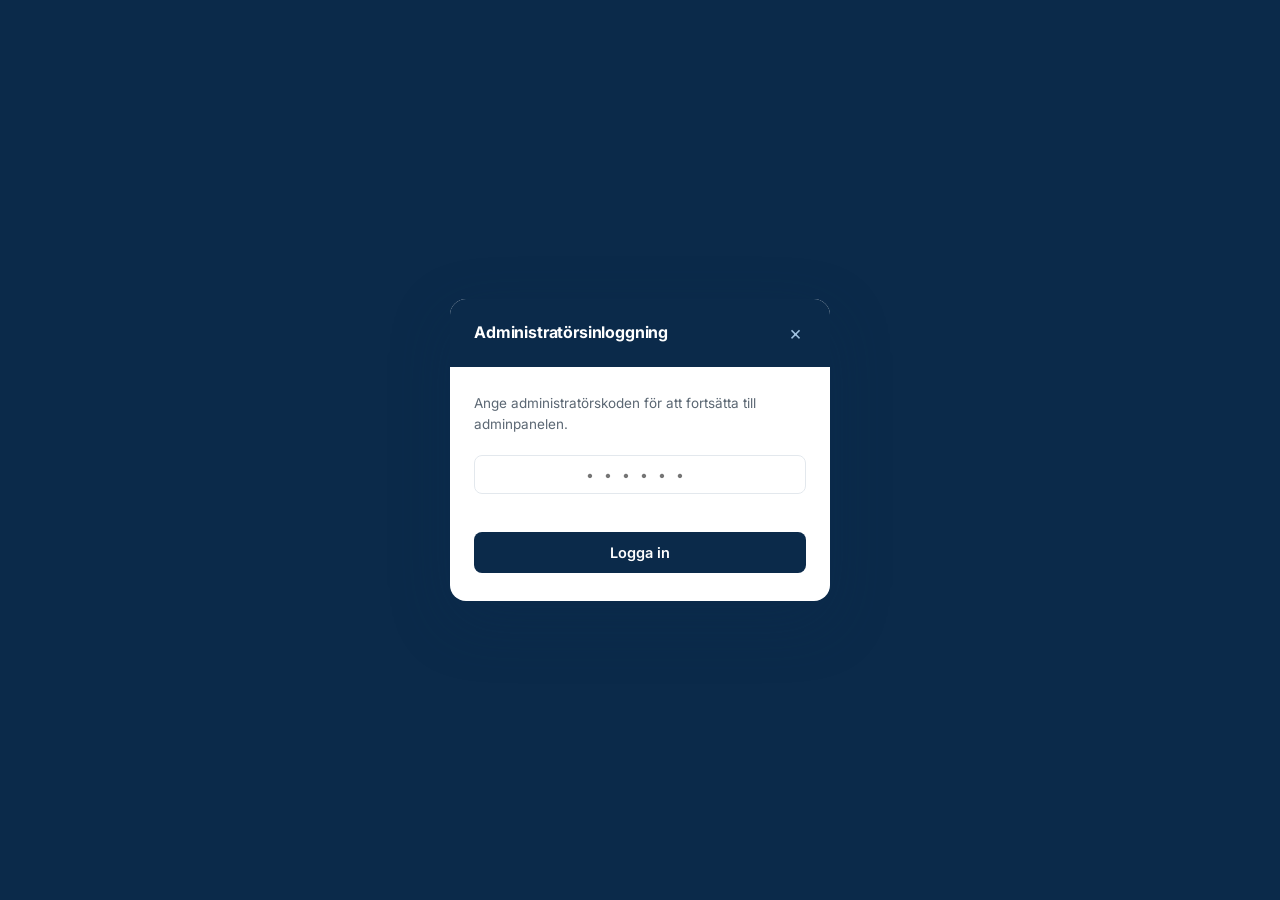
==== admin.html @ d95a2965 "Add files via upload" ====
<!DOCTYPE html>
<html lang="sv">
<head>
<meta charset="UTF-8">
<meta name="viewport" content="width=device-width, initial-scale=1.0">
<title>Adminpanel — IT-Hjälpen</title>
<link rel="preconnect" href="https://fonts.googleapis.com">
<link rel="preconnect" href="https://fonts.gstatic.com" crossorigin>
<link href="https://fonts.googleapis.com/css2?family=Inter:wght@400;500;600;700;800&family=IBM+Plex+Mono:wght@500;600&display=swap" rel="stylesheet">
<link rel="stylesheet" href="css/styles.css">
<link rel="stylesheet" href="css/admin.css">
</head>
<body>

<!-- ============ LOGIN GATE ============ -->
<div class="modal-overlay" id="login-gate" style="position:fixed; background:var(--color-primary);">
  <div class="modal">
    <div class="modal__header">
      <h3>Administratörsinloggning</h3>
      <a href="index.html" class="modal__close" aria-label="Till startsidan">&times;</a>
    </div>
    <div class="modal__body">
      <p>Ange administratörskoden för att fortsätta till adminpanelen.</p>
      <input type="password" inputmode="numeric" maxlength="6" class="pin-input" id="gate-pin-input" placeholder="••••••" autocomplete="off">
      <div class="field-error" id="gate-pin-error"></div>
      <button class="btn btn-primary" id="gate-pin-submit" style="width:100%; margin-top:10px;">Logga in</button>
    </div>
  </div>
</div>

<!-- ============ ADMIN SHELL ============ -->
<div class="admin-shell hidden" id="admin-shell">
  <aside class="admin-sidebar">
    <div class="brand">
      <div class="brand__mark">IT</div>
      <div>
        <h1 class="brand__title" style="font-size:16px;">IT-Hjälpen</h1>
        <div class="brand__subtitle">Adminpanel</div>
      </div>
    </div>
    <nav class="admin-nav">
      <button class="admin-nav__item is-active" data-view="dashboard">📊&nbsp; Översikt</button>
      <button class="admin-nav__item" data-view="flows">🗂️&nbsp; Flöden</button>
      <button class="admin-nav__item" data-view="builder">🧩&nbsp; Flödesbyggare</button>
      <button class="admin-nav__item" data-view="settings">⚙️&nbsp; Inställningar</button>
    </nav>
    <div class="admin-nav__spacer"></div>
    <div class="admin-sidebar__footer">
      <a href="index.html" style="display:block; color:#C7D8E8; font-size:13px; margin-bottom:12px;">&larr; Till startsidan</a>
      <button class="btn-logout" id="logout-btn">Logga ut</button>
    </div>
  </aside>

  <main class="admin-main">

    <!-- DASHBOARD -->
    <section class="admin-view is-active" id="view-dashboard">
      <div class="admin-topbar"><h1>Översikt</h1></div>
      <div class="flow-grid" style="margin-bottom:28px;" id="dashboard-stats"></div>
      <div class="admin-panel">
        <div class="admin-panel__header"><h3>Senaste flöden</h3></div>
        <div class="admin-panel__body" id="dashboard-recent"></div>
      </div>
    </section>

    <!-- FLOWS LIST -->
    <section class="admin-view" id="view-flows">
      <div class="admin-topbar">
        <h1>Flöden</h1>
        <button class="btn btn-primary" id="new-flow-btn">+ Nytt flöde</button>
      </div>
      <div class="admin-panel">
        <div class="admin-panel__body" style="padding:0;">
          <table class="flow-table">
            <thead>
              <tr>
                <th>Namn</th><th>Status</th><th>Steg</th><th>Ikon</th><th></th>
              </tr>
            </thead>
            <tbody id="flows-table-body"></tbody>
          </table>
        </div>
      </div>
    </section>

    <!-- BUILDER -->
    <section class="admin-view" id="view-builder">
      <div class="admin-topbar">
        <h1 id="builder-title">Flödesbyggare</h1>
        <div style="display:flex; gap:10px;">
          <select id="builder-flow-select" style="min-width:220px;"></select>
          <button class="btn btn-ghost btn-sm" id="add-node-btn">+ Ny nod</button>
        </div>
      </div>
      <div class="builder-layout" id="builder-layout">
        <div class="empty-hint" id="builder-empty">Skapa eller välj ett flöde för att börja bygga.</div>
      </div>
    </section>

    <!-- SETTINGS -->
    <section class="admin-view" id="view-settings">
      <div class="admin-topbar"><h1>Inställningar</h1></div>

      <div class="admin-panel" style="margin-bottom:20px;">
        <div class="admin-panel__header"><h3>Byt administratörskod</h3></div>
        <div class="admin-panel__body">
          <div class="form-grid-2">
            <div class="form-row">
              <label for="current-pin">Nuvarande kod</label>
              <input type="password" id="current-pin" maxlength="6" inputmode="numeric">
            </div>
            <div class="form-row">
              <label for="new-pin">Ny kod (4–6 siffror)</label>
              <input type="password" id="new-pin" maxlength="6" inputmode="numeric">
            </div>
          </div>
          <div class="field-error" id="pin-change-error"></div>
          <button class="btn btn-primary" id="change-pin-btn">Uppdatera kod</button>
        </div>
      </div>

      <div class="admin-panel" style="margin-bottom:20px;">
        <div class="admin-panel__header"><h3>Organisationsuppgifter</h3></div>
        <div class="admin-panel__body">
          <div class="form-grid-2">
            <div class="form-row">
              <label for="org-name">Organisationsnamn</label>
              <input type="text" id="org-name">
            </div>
            <div class="form-row">
              <label for="support-email">IT-supportens e-post</label>
              <input type="text" id="support-email">
            </div>
          </div>
          <button class="btn btn-primary" id="save-org-btn">Spara</button>
        </div>
      </div>

      <div class="admin-panel">
        <div class="admin-panel__header"><h3>Data &amp; export</h3></div>
        <div class="admin-panel__body">
          <p class="text-muted" style="font-size:13.5px;">Webbappen är statisk och lagrar dina ändringar lokalt i webbläsaren. Exportera JSON-filerna och lägg dem i <code>/data</code>-mappen i GitHub-repot för att publicera ändringarna permanent.</p>
          <div class="badge-group" style="margin-top:14px; flex-wrap:wrap;">
            <button class="btn btn-ghost btn-sm" id="export-flows-btn">Exportera flows.json</button>
            <button class="btn btn-ghost btn-sm" id="export-config-btn">Exportera config.json</button>
            <label class="btn btn-ghost btn-sm" style="cursor:pointer;">
              Importera flows.json
              <input type="file" id="import-flows-input" accept="application/json" style="display:none;">
            </label>
            <button class="btn btn-ghost btn-sm" id="reset-flows-btn">Återställ till serverversion</button>
          </div>
        </div>
      </div>
    </section>

  </main>
</div>

<div class="toast" id="toast"></div>

<script src="js/store.js"></script>
<script src="js/admin.js"></script>
</body>
</html>
---- css/styles.css ----
/* ==========================================================================
   IT-Hjälpen — Design tokens & global styles
   ========================================================================== */

:root {
  /* Colors (fixed per brief) */
  --color-primary: #0B2A4A;      /* marinblå */
  --color-primary-light: #123a63;
  --color-accent: #C8102E;       /* röd */
  --color-accent-dark: #a20d25;
  --color-bg: #FFFFFF;
  --color-surface: #F4F6F8;
  --color-link: #0056A3;
  --color-text: #2B2B2B;
  --color-heading: #0B2A4A;
  --color-success: #1E8E5A;
  --color-success-bg: #E9F7EF;
  --color-warning: #B8860B;
  --color-warning-bg: #FBF3DF;
  --color-danger: #C8102E;
  --color-danger-bg: #FCEAEC;
  --color-border: #E3E8ED;

  /* Type */
  --font-display: 'Inter', -apple-system, BlinkMacSystemFont, "Segoe UI", Roboto, sans-serif;
  --font-body: 'Inter', -apple-system, BlinkMacSystemFont, "Segoe UI", Roboto, sans-serif;
  --font-mono: 'IBM Plex Mono', ui-monospace, SFMono-Regular, Menlo, monospace;

  /* Shape & shadow */
  --radius-sm: 8px;
  --radius-md: 12px;
  --radius-lg: 16px;
  --shadow-card: 0 4px 12px rgba(0,0,0,0.08);
  --shadow-card-hover: 0 10px 28px rgba(11,42,74,0.14);
  --shadow-modal: 0 20px 60px rgba(11,42,74,0.28);

  /* Motion */
  --ease: cubic-bezier(0.4, 0, 0.2, 1);
  --dur: 240ms;
}

* { box-sizing: border-box; }

@media (prefers-reduced-motion: reduce) {
  *, *::before, *::after {
    animation-duration: 0.001ms !important;
    transition-duration: 0.001ms !important;
  }
}

html, body {
  margin: 0;
  padding: 0;
  background: var(--color-bg);
  color: var(--color-text);
  font-family: var(--font-body);
  -webkit-font-smoothing: antialiased;
  min-height: 100%;
}

h1, h2, h3, h4 {
  font-family: var(--font-display);
  color: var(--color-heading);
  margin: 0 0 0.4em 0;
  line-height: 1.2;
  letter-spacing: -0.01em;
}

p { line-height: 1.6; margin: 0 0 1em 0; }

a { color: var(--color-link); text-decoration: none; }
a:hover { text-decoration: underline; }

button { font-family: inherit; }

:focus-visible {
  outline: 3px solid #7FB1E3;
  outline-offset: 2px;
  border-radius: 6px;
}

.visually-hidden {
  position: absolute; width: 1px; height: 1px;
  overflow: hidden; clip: rect(0 0 0 0); white-space: nowrap;
}

/* ==========================================================================
   Layout shell
   ========================================================================== */

.app-header {
  background: var(--color-primary);
  color: #fff;
  padding: 22px clamp(20px, 4vw, 56px);
  display: flex;
  align-items: center;
  justify-content: space-between;
  box-shadow: 0 2px 10px rgba(0,0,0,0.12);
  position: sticky;
  top: 0;
  z-index: 20;
}

.brand {
  display: flex;
  align-items: center;
  gap: 12px;
}

.brand__mark {
  width: 38px;
  height: 38px;
  border-radius: 10px;
  background: linear-gradient(145deg, #123a63, #081d34);
  display: flex;
  align-items: center;
  justify-content: center;
  font-family: var(--font-mono);
  font-weight: 700;
  font-size: 15px;
  color: #7FB1E3;
  border: 1px solid rgba(255,255,255,0.15);
}

.brand__title {
  color: #fff;
  font-size: 19px;
  font-weight: 700;
  margin: 0;
  letter-spacing: -0.01em;
}

.brand__subtitle {
  font-family: var(--font-mono);
  font-size: 11px;
  color: #9FC1E0;
  letter-spacing: 0.06em;
  text-transform: uppercase;
  margin-top: 1px;
}

.header-status {
  font-family: var(--font-mono);
  font-size: 12px;
  color: #9FC1E0;
  display: flex;
  align-items: center;
  gap: 8px;
  letter-spacing: 0.02em;
}

.dot {
  width: 8px;
  height: 8px;
  border-radius: 50%;
  display: inline-block;
  flex-shrink: 0;
}
.dot--success { background: #33C481; box-shadow: 0 0 0 4px rgba(51,196,129,0.18); }
.dot--warning { background: #E8B93B; box-shadow: 0 0 0 4px rgba(232,185,59,0.18); }
.dot--danger  { background: #FF4D5E; box-shadow: 0 0 0 4px rgba(255,77,94,0.18); }
.dot--neutral { background: #9FC1E0; box-shadow: 0 0 0 4px rgba(159,193,224,0.18); }

.main {
  max-width: 1180px;
  margin: 0 auto;
  padding: clamp(24px, 4vw, 56px);
}

/* ==========================================================================
   Home view
   ========================================================================== */

.hero {
  padding: 8px 0 36px;
}

.hero__eyebrow {
  font-family: var(--font-mono);
  font-size: 12px;
  letter-spacing: 0.08em;
  text-transform: uppercase;
  color: var(--color-link);
  margin-bottom: 10px;
  display: block;
  font-weight: 600;
}

.hero h1 {
  font-size: clamp(28px, 4vw, 40px);
  max-width: 720px;
}

.hero p {
  font-size: 17px;
  color: #55606B;
  max-width: 620px;
}

.section-label {
  font-family: var(--font-mono);
  font-size: 12px;
  letter-spacing: 0.08em;
  text-transform: uppercase;
  color: #7C8896;
  margin: 0 0 16px 0;
  display: flex;
  align-items: center;
  gap: 10px;
}
.section-label::after {
  content: '';
  height: 1px;
  flex: 1;
  background: var(--color-border);
}

.flow-grid {
  display: grid;
  grid-template-columns: repeat(auto-fill, minmax(270px, 1fr));
  gap: 20px;
  margin-bottom: 40px;
}

.flow-card {
  background: #fff;
  border: 1px solid var(--color-border);
  border-radius: var(--radius-lg);
  box-shadow: var(--shadow-card);
  padding: 24px;
  text-align: left;
  cursor: pointer;
  transition: transform var(--dur) var(--ease), box-shadow var(--dur) var(--ease), border-color var(--dur) var(--ease);
  display: flex;
  flex-direction: column;
  gap: 14px;
  position: relative;
  font-family: inherit;
  color: inherit;
}

.flow-card:hover, .flow-card:focus-visible {
  transform: translateY(-4px);
  box-shadow: var(--shadow-card-hover);
  border-color: #C7D8E8;
}

.flow-card__top {
  display: flex;
  align-items: flex-start;
  justify-content: space-between;
  gap: 12px;
}

.flow-card__icon {
  width: 44px;
  height: 44px;
  border-radius: var(--radius-sm);
  background: var(--color-surface);
  display: flex;
  align-items: center;
  justify-content: center;
  font-size: 21px;
  flex-shrink: 0;
}

.flow-card__status {
  display: flex;
  align-items: center;
  gap: 6px;
  font-family: var(--font-mono);
  font-size: 10.5px;
  letter-spacing: 0.04em;
  text-transform: uppercase;
  color: #7C8896;
}

.flow-card h3 {
  font-size: 17px;
  margin: 0;
}

.flow-card p {
  font-size: 14px;
  color: #5B6773;
  margin: 0;
  flex: 1;
}

.flow-card__meta {
  font-family: var(--font-mono);
  font-size: 11px;
  color: #9AA6B1;
  display: flex;
  justify-content: space-between;
  border-top: 1px solid var(--color-border);
  padding-top: 12px;
  margin-top: 2px;
}

.empty-state {
  border: 1px dashed var(--color-border);
  border-radius: var(--radius-lg);
  padding: 48px 24px;
  text-align: center;
  color: #7C8896;
  background: var(--color-surface);
}

.admin-fab {
  position: fixed;
  bottom: 26px;
  right: 26px;
  background: transparent;
  color: var(--color-primary);
  border: 1.5px solid var(--color-primary);
  padding: 11px 20px;
  border-radius: 999px;
  font-weight: 600;
  font-size: 13.5px;
  cursor: pointer;
  transition: background var(--dur) var(--ease), color var(--dur) var(--ease), transform var(--dur) var(--ease);
  display: inline-flex;
  align-items: center;
  gap: 8px;
  box-shadow: 0 4px 14px rgba(11,42,74,0.12);
  z-index: 30;
}

.admin-fab:hover {
  background: var(--color-accent);
  border-color: var(--color-accent);
  color: #fff;
  transform: translateY(-2px);
}

/* ==========================================================================
   Flow (question) view
   ========================================================================== */

.flow-shell {
  background: var(--color-surface);
  min-height: calc(100vh - 76px);
  padding: clamp(24px, 5vw, 56px) 20px;
}

.progress-track {
  max-width: 660px;
  margin: 0 auto 28px;
  display: flex;
  gap: 6px;
}

.progress-seg {
  height: 6px;
  flex: 1;
  border-radius: 999px;
  background: #DCE4EC;
  overflow: hidden;
}
.progress-seg > span {
  display: block;
  height: 100%;
  width: 0%;
  background: var(--color-primary);
  transition: width 320ms var(--ease);
}
.progress-seg.is-filled > span { width: 100%; }
.progress-seg.is-current > span { width: 100%; background: var(--color-link); }

.flow-topbar {
  max-width: 660px;
  margin: 0 auto 18px;
  display: flex;
  align-items: center;
  justify-content: space-between;
}

.btn-back {
  background: none;
  border: none;
  color: #5B6773;
  font-size: 13.5px;
  cursor: pointer;
  display: inline-flex;
  align-items: center;
  gap: 6px;
  padding: 6px 10px;
  border-radius: 8px;
  transition: background var(--dur) var(--ease), color var(--dur) var(--ease);
  font-weight: 500;
}
.btn-back:hover { background: #E9EEF3; color: var(--color-primary); }

.step-counter {
  font-family: var(--font-mono);
  font-size: 12px;
  color: #8A96A3;
}

.question-card {
  max-width: 660px;
  margin: 0 auto;
  background: #fff;
  border-radius: var(--radius-lg);
  box-shadow: var(--shadow-card);
  padding: clamp(28px, 5vw, 44px);
}

.question-card.anim-enter {
  animation: cardIn var(--dur) var(--ease);
}
@keyframes cardIn {
  from { opacity: 0; transform: translateY(10px); }
  to { opacity: 1; transform: translateY(0); }
}
.question-card.anim-leave {
  animation: cardOut 180ms var(--ease) forwards;
}
@keyframes cardOut {
  from { opacity: 1; transform: translateY(0); }
  to { opacity: 0; transform: translateY(-8px); }
}

.flow-name-tag {
  font-family: var(--font-mono);
  font-size: 11px;
  text-transform: uppercase;
  letter-spacing: 0.06em;
  color: var(--color-link);
  margin-bottom: 10px;
  display: block;
}

.question-card h2 {
  font-size: clamp(21px, 3vw, 26px);
  margin-bottom: 22px;
}

.options-grid {
  display: grid;
  grid-template-columns: repeat(auto-fit, minmax(200px, 1fr));
  gap: 14px;
  margin-bottom: 8px;
}

.option-btn {
  background: var(--color-surface);
  border: 1.5px solid var(--color-border);
  border-radius: var(--radius-md);
  padding: 18px 20px;
  text-align: left;
  cursor: pointer;
  font-size: 15.5px;
  font-weight: 600;
  color: var(--color-heading);
  transition: border-color var(--dur) var(--ease), background var(--dur) var(--ease), transform var(--dur) var(--ease), color var(--dur) var(--ease);
  display: flex;
  align-items: center;
  justify-content: space-between;
  gap: 10px;
}

.option-btn:hover, .option-btn:focus-visible {
  border-color: var(--color-link);
  background: #EAF2FA;
  color: var(--color-link);
  transform: translateY(-2px);
}

.option-btn__arrow {
  opacity: 0;
  transition: opacity var(--dur) var(--ease), transform var(--dur) var(--ease);
  transform: translateX(-4px);
}
.option-btn:hover .option-btn__arrow,
.option-btn:focus-visible .option-btn__arrow { opacity: 1; transform: translateX(0); }

.info-panel {
  margin-top: 26px;
  border-top: 1px solid var(--color-border);
  padding-top: 22px;
}

.info-panel__title {
  font-family: var(--font-mono);
  font-size: 11.5px;
  text-transform: uppercase;
  letter-spacing: 0.06em;
  color: #7C8896;
  margin-bottom: 10px;
}

.info-panel__body {
  font-size: 14.5px;
  color: #444E58;
  white-space: pre-line;
}

.info-panel__media img {
  max-width: 100%;
  border-radius: var(--radius-md);
  margin-top: 14px;
  border: 1px solid var(--color-border);
}

.info-panel__video {
  margin-top: 14px;
  position: relative;
  padding-bottom: 56.25%;
  height: 0;
  overflow: hidden;
  border-radius: var(--radius-md);
  border: 1px solid var(--color-border);
}
.info-panel__video iframe {
  position: absolute; top:0; left:0; width:100%; height:100%; border: 0;
}

.info-panel__links {
  margin-top: 14px;
  display: flex;
  flex-direction: column;
  gap: 6px;
}
.info-panel__links a {
  font-size: 14px;
  font-weight: 500;
}

/* ==========================================================================
   Result view
   ========================================================================== */

.result-card {
  max-width: 660px;
  margin: 0 auto;
  background: #fff;
  border-radius: var(--radius-lg);
  box-shadow: var(--shadow-card);
  overflow: hidden;
}

.result-card__band {
  padding: 30px clamp(28px, 5vw, 44px) 22px;
  display: flex;
  align-items: center;
  gap: 16px;
}
.result-card__band.success { background: var(--color-success-bg); }
.result-card__band.warning { background: var(--color-warning-bg); }
.result-card__band.danger  { background: var(--color-danger-bg); }

.result-card__icon {
  width: 48px; height: 48px; border-radius: 50%;
  display: flex; align-items: center; justify-content: center;
  font-size: 22px; flex-shrink: 0; background: #fff;
}

.result-card__eyebrow {
  font-family: var(--font-mono);
  font-size: 11px;
  text-transform: uppercase;
  letter-spacing: 0.06em;
  margin-bottom: 4px;
  display: block;
}
.result-card__band.success .result-card__eyebrow { color: var(--color-success); }
.result-card__band.warning .result-card__eyebrow { color: var(--color-warning); }
.result-card__band.danger .result-card__eyebrow { color: var(--color-danger); }

.result-card__body {
  padding: clamp(28px, 5vw, 44px);
}

.result-card__body h2 { margin-bottom: 14px; }

.result-list {
  list-style: none;
  margin: 0 0 20px 0;
  padding: 0;
  display: flex;
  flex-direction: column;
  gap: 12px;
}
.result-list li {
  display: flex;
  gap: 12px;
  font-size: 15px;
  line-height: 1.5;
  align-items: flex-start;
}
.result-list li::before {
  content: '';
  width: 6px; height: 6px; border-radius: 50%;
  background: var(--color-link);
  margin-top: 8px;
  flex-shrink: 0;
}

.result-actions {
  display: flex;
  gap: 12px;
  flex-wrap: wrap;
  margin-top: 26px;
}

/* ==========================================================================
   Buttons
   ========================================================================== */

.btn {
  display: inline-flex;
  align-items: center;
  justify-content: center;
  gap: 8px;
  padding: 12px 22px;
  border-radius: var(--radius-sm);
  font-weight: 600;
  font-size: 14.5px;
  cursor: pointer;
  border: none;
  transition: background var(--dur) var(--ease), transform var(--dur) var(--ease), box-shadow var(--dur) var(--ease);
}
.btn-primary { background: var(--color-primary); color: #fff; }
.btn-primary:hover { background: var(--color-primary-light); transform: translateY(-1px); }
.btn-accent { background: var(--color-accent); color: #fff; }
.btn-accent:hover { background: var(--color-accent-dark); }
.btn-ghost { background: transparent; color: var(--color-primary); border: 1.5px solid var(--color-border); }
.btn-ghost:hover { border-color: var(--color-primary); background: var(--color-surface); }
.btn-sm { padding: 8px 14px; font-size: 13px; }
.btn:disabled { opacity: 0.5; cursor: not-allowed; }

/* ==========================================================================
   Modal (admin PIN)
   ========================================================================== */

.modal-overlay {
  position: fixed; inset: 0;
  background: rgba(11,42,74,0.45);
  display: flex; align-items: center; justify-content: center;
  z-index: 100;
  padding: 20px;
  animation: fadeIn 200ms var(--ease);
}
@keyframes fadeIn { from { opacity: 0; } to { opacity: 1; } }

.modal {
  background: #fff;
  border-radius: var(--radius-lg);
  max-width: 380px;
  width: 100%;
  overflow: hidden;
  box-shadow: var(--shadow-modal);
  animation: modalIn 240ms var(--ease);
}
@keyframes modalIn {
  from { opacity: 0; transform: translateY(14px) scale(0.98); }
  to { opacity: 1; transform: translateY(0) scale(1); }
}

.modal__header {
  background: var(--color-primary);
  color: #fff;
  padding: 20px 24px;
  display: flex;
  align-items: center;
  justify-content: space-between;
}
.modal__header h3 { color: #fff; margin: 0; font-size: 16px; }
.modal__close {
  background: none; border: none; color: #9FC1E0; font-size: 20px;
  cursor: pointer; line-height: 1; padding: 4px;
}
.modal__close:hover { color: #fff; }

.modal__body { padding: 26px 24px 28px; }
.modal__body p { font-size: 13.5px; color: #5B6773; }

.pin-input {
  width: 100%;
  font-family: var(--font-mono);
  font-size: 26px;
  letter-spacing: 10px;
  text-align: center;
  padding: 14px 10px 14px 20px;
  border-radius: var(--radius-sm);
  border: 1.5px solid var(--color-border);
  margin: 6px 0 6px;
  color: var(--color-heading);
  transition: border-color var(--dur) var(--ease);
}
.pin-input:focus { border-color: var(--color-link); outline: none; }
.pin-input.is-error { border-color: var(--color-accent); animation: shake 320ms; }
@keyframes shake {
  0%, 100% { transform: translateX(0); }
  25% { transform: translateX(-6px); }
  75% { transform: translateX(6px); }
}

.field-error {
  color: var(--color-accent);
  font-size: 13px;
  font-weight: 600;
  min-height: 18px;
  margin-bottom: 4px;
}

/* ==========================================================================
   Utility
   ========================================================================== */

.hidden { display: none !important; }
.text-muted { color: #7C8896; }

.footer-note {
  text-align: center;
  color: #9AA6B1;
  font-size: 12.5px;
  padding: 30px 20px 40px;
  font-family: var(--font-mono);
}

/* Responsive */
@media (max-width: 600px) {
  .app-header { padding: 16px 18px; }
  .header-status { display: none; }
  .admin-fab { right: 16px; bottom: 16px; padding: 10px 16px; font-size: 12.5px; }
  .options-grid { grid-template-columns: 1fr; }
}
---- css/admin.css ----
/* ==========================================================================
   Admin panel styles — builds on styles.css tokens
   ========================================================================== */

.admin-shell {
  display: grid;
  grid-template-columns: 260px 1fr;
  min-height: 100vh;
}

.admin-sidebar {
  background: var(--color-primary);
  color: #fff;
  padding: 26px 18px;
  display: flex;
  flex-direction: column;
  gap: 4px;
}

.admin-sidebar .brand {
  padding: 0 8px 22px;
  margin-bottom: 14px;
  border-bottom: 1px solid rgba(255,255,255,0.12);
}

.admin-nav {
  display: flex;
  flex-direction: column;
  gap: 2px;
}

.admin-nav__item {
  background: none;
  border: none;
  color: #C7D8E8;
  text-align: left;
  padding: 11px 14px;
  border-radius: var(--radius-sm);
  font-size: 14px;
  font-weight: 500;
  cursor: pointer;
  display: flex;
  align-items: center;
  gap: 10px;
  transition: background var(--dur) var(--ease), color var(--dur) var(--ease);
}
.admin-nav__item:hover { background: rgba(255,255,255,0.08); color: #fff; }
.admin-nav__item.is-active { background: rgba(255,255,255,0.14); color: #fff; }

.admin-nav__spacer { flex: 1; }

.admin-sidebar__footer {
  margin-top: auto;
  padding-top: 18px;
  border-top: 1px solid rgba(255,255,255,0.12);
}

.btn-logout {
  width: 100%;
  background: transparent;
  border: 1.5px solid rgba(255,255,255,0.25);
  color: #C7D8E8;
  padding: 10px;
  border-radius: var(--radius-sm);
  cursor: pointer;
  font-size: 13px;
  font-weight: 600;
  transition: border-color var(--dur), color var(--dur), background var(--dur);
}
.btn-logout:hover { border-color: var(--color-accent); color: #fff; background: var(--color-accent); }

.admin-main {
  background: var(--color-surface);
  padding: clamp(20px, 3vw, 40px);
  overflow-y: auto;
}

.admin-view { display: none; }
.admin-view.is-active { display: block; }

.admin-topbar {
  display: flex;
  align-items: center;
  justify-content: space-between;
  margin-bottom: 24px;
  flex-wrap: wrap;
  gap: 12px;
}

.admin-topbar h1 { font-size: 22px; margin: 0; }

.admin-panel {
  background: #fff;
  border-radius: var(--radius-lg);
  box-shadow: var(--shadow-card);
  border: 1px solid var(--color-border);
}

.admin-panel__header {
  padding: 18px 22px;
  border-bottom: 1px solid var(--color-border);
  display: flex;
  align-items: center;
  justify-content: space-between;
}
.admin-panel__header h3 { font-size: 15px; margin: 0; }
.admin-panel__body { padding: 22px; }

/* Flow list table */
.flow-table {
  width: 100%;
  border-collapse: collapse;
}
.flow-table th {
  text-align: left;
  font-family: var(--font-mono);
  font-size: 11px;
  text-transform: uppercase;
  letter-spacing: 0.05em;
  color: #8A96A3;
  padding: 10px 14px;
  border-bottom: 1px solid var(--color-border);
}
.flow-table td {
  padding: 14px;
  border-bottom: 1px solid var(--color-border);
  font-size: 14px;
  vertical-align: middle;
}
.flow-table tr:last-child td { border-bottom: none; }
.flow-table tr:hover { background: #FAFBFC; }

.status-pill {
  display: inline-flex;
  align-items: center;
  gap: 6px;
  font-family: var(--font-mono);
  font-size: 11px;
  text-transform: uppercase;
  letter-spacing: 0.04em;
  padding: 4px 10px;
  border-radius: 999px;
  font-weight: 600;
}
.status-pill.published { background: var(--color-success-bg); color: var(--color-success); }
.status-pill.draft { background: var(--color-warning-bg); color: var(--color-warning); }
.status-pill.end { background: var(--color-danger-bg); color: var(--color-danger); }

.row-actions { display: flex; gap: 8px; }
.icon-btn {
  background: none;
  border: 1px solid var(--color-border);
  border-radius: 7px;
  width: 32px; height: 32px;
  display: inline-flex; align-items: center; justify-content: center;
  cursor: pointer;
  color: #5B6773;
  transition: all var(--dur) var(--ease);
  font-size: 14px;
}
.icon-btn:hover { border-color: var(--color-link); color: var(--color-link); background: #EAF2FA; }
.icon-btn.danger:hover { border-color: var(--color-accent); color: var(--color-accent); background: var(--color-danger-bg); }

/* Builder layout: tree + editor */
.builder-layout {
  display: grid;
  grid-template-columns: 320px 1fr;
  gap: 20px;
  align-items: flex-start;
}

.tree-panel {
  background: #fff;
  border-radius: var(--radius-lg);
  border: 1px solid var(--color-border);
  box-shadow: var(--shadow-card);
  padding: 16px;
  position: sticky;
  top: 20px;
  max-height: calc(100vh - 100px);
  overflow-y: auto;
}

.tree-panel__title {
  font-family: var(--font-mono);
  font-size: 11px;
  text-transform: uppercase;
  color: #8A96A3;
  letter-spacing: 0.05em;
  margin-bottom: 12px;
  display: flex;
  justify-content: space-between;
  align-items: center;
}

.node-tree { list-style: none; margin: 0; padding: 0; }
.node-tree ul { list-style: none; margin: 0; padding-left: 18px; border-left: 1.5px dashed var(--color-border); }

.node-tree li { margin: 4px 0; }

.node-chip {
  display: flex;
  align-items: center;
  gap: 8px;
  padding: 9px 10px;
  border-radius: 8px;
  cursor: pointer;
  font-size: 13px;
  border: 1.5px solid transparent;
  transition: background var(--dur), border-color var(--dur);
}
.node-chip:hover { background: var(--color-surface); }
.node-chip.is-selected { background: #EAF2FA; border-color: var(--color-link); }
.node-chip .dot { flex-shrink: 0; }
.node-chip__label { overflow: hidden; text-overflow: ellipsis; white-space: nowrap; flex: 1; }
.node-chip__type { font-family: var(--font-mono); font-size: 9.5px; color: #9AA6B1; text-transform: uppercase; }

.editor-panel {
  background: #fff;
  border-radius: var(--radius-lg);
  border: 1px solid var(--color-border);
  box-shadow: var(--shadow-card);
  padding: 24px;
}

.form-row { margin-bottom: 18px; }
.form-row label {
  display: block;
  font-size: 12.5px;
  font-weight: 600;
  color: var(--color-heading);
  margin-bottom: 6px;
}
.form-row .hint { font-size: 12px; color: #8A96A3; margin-top: 5px; }

.form-grid-2 {
  display: grid;
  grid-template-columns: 1fr 1fr;
  gap: 16px;
}

input[type="text"], input[type="url"], input[type="number"], input[type="password"], textarea, select {
  width: 100%;
  padding: 10px 12px;
  border: 1.5px solid var(--color-border);
  border-radius: var(--radius-sm);
  font-size: 14px;
  font-family: inherit;
  color: var(--color-text);
  background: #fff;
  transition: border-color var(--dur) var(--ease);
}
input:focus, textarea:focus, select:focus { outline: none; border-color: var(--color-link); }
textarea { resize: vertical; min-height: 80px; }

.option-row {
  display: flex;
  gap: 10px;
  align-items: center;
  margin-bottom: 10px;
  padding: 10px;
  background: var(--color-surface);
  border-radius: 8px;
}
.option-row input[type="text"] { flex: 1; }
.option-row select { flex: 1; }

.node-type-toggle {
  display: flex;
  gap: 10px;
  margin-bottom: 20px;
}
.node-type-toggle button {
  flex: 1;
  padding: 10px;
  border-radius: var(--radius-sm);
  border: 1.5px solid var(--color-border);
  background: #fff;
  cursor: pointer;
  font-weight: 600;
  font-size: 13px;
  color: #5B6773;
  transition: all var(--dur) var(--ease);
}
.node-type-toggle button.is-active {
  border-color: var(--color-primary);
  background: var(--color-primary);
  color: #fff;
}

.editor-footer {
  display: flex;
  justify-content: space-between;
  align-items: center;
  margin-top: 24px;
  padding-top: 20px;
  border-top: 1px solid var(--color-border);
}

.badge-group { display: flex; gap: 8px; }

.toast {
  position: fixed;
  bottom: 24px;
  left: 50%;
  transform: translateX(-50%) translateY(20px);
  background: var(--color-primary);
  color: #fff;
  padding: 13px 22px;
  border-radius: var(--radius-md);
  font-size: 13.5px;
  font-weight: 600;
  box-shadow: var(--shadow-modal);
  opacity: 0;
  pointer-events: none;
  transition: all 260ms var(--ease);
  z-index: 200;
  display: flex;
  align-items: center;
  gap: 10px;
}
.toast.is-visible { opacity: 1; transform: translateX(-50%) translateY(0); }
.toast.is-error { background: var(--color-accent); }

.empty-hint {
  text-align: center;
  padding: 40px 20px;
  color: #8A96A3;
  font-size: 14px;
}

@media (max-width: 900px) {
  .admin-shell { grid-template-columns: 1fr; }
  .admin-sidebar { display: flex; flex-direction: row; flex-wrap: wrap; padding: 14px; }
  .admin-sidebar .brand { display: none; }
  .admin-sidebar__footer { margin: 0; padding: 0; border: none; width: auto; }
  .builder-layout { grid-template-columns: 1fr; }
  .tree-panel { position: static; max-height: none; }
  .form-grid-2 { grid-template-columns: 1fr; }
}
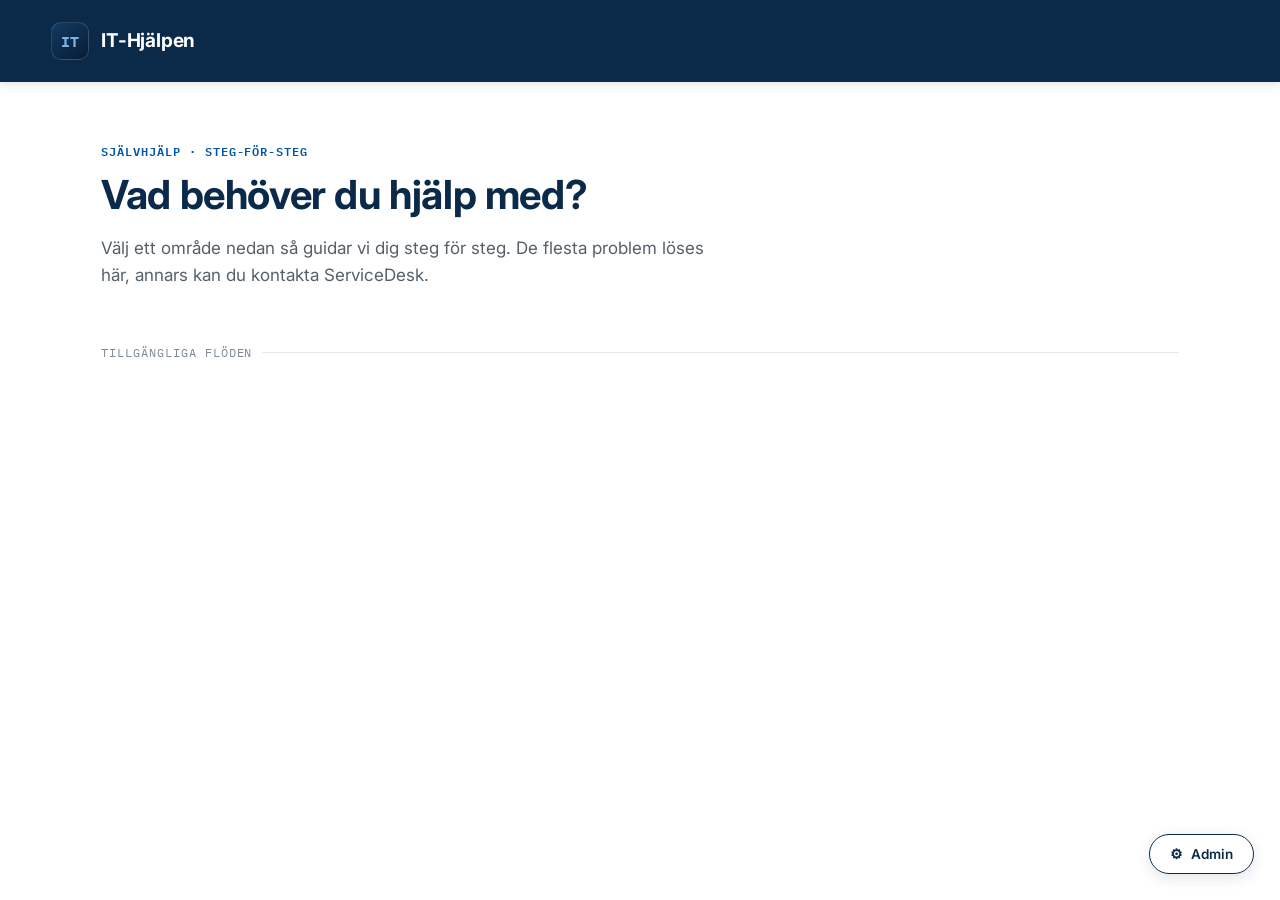
==== commit 59f195aa: "Update admin.html" ====
--- a/admin.html
+++ b/admin.html
@@ -3,162 +3,82 @@
 <head>
 <meta charset="UTF-8">
 <meta name="viewport" content="width=device-width, initial-scale=1.0">
-<title>Adminpanel — IT-Hjälpen</title>
+<title>IT-Hjälpen — Felsökning &amp; användarstöd</title>
+<meta name="description" content="Intern IT-supportportal för felsökning och stöd.">
 <link rel="preconnect" href="https://fonts.googleapis.com">
 <link rel="preconnect" href="https://fonts.gstatic.com" crossorigin>
 <link href="https://fonts.googleapis.com/css2?family=Inter:wght@400;500;600;700;800&family=IBM+Plex+Mono:wght@500;600&display=swap" rel="stylesheet">
 <link rel="stylesheet" href="css/styles.css">
-<link rel="stylesheet" href="css/admin.css">
 </head>
 <body>
 
-<!-- ============ LOGIN GATE ============ -->
-<div class="modal-overlay" id="login-gate" style="position:fixed; background:var(--color-primary);">
+<header class="app-header">
+  <div class="brand">
+    <div class="brand__mark">IT</div>
+    <div>
+      <h1 class="brand__title">IT-Hjälpen</h1>
+      <!-- Undertext "Intern supportportal" borttagen -->
+    </div>
+  </div>
+  <!-- Status/system-raden borttagen -->
+</header>
+
+<!-- ============ HOME VIEW ============ -->
+<main class="main" id="view-home">
+  <section class="hero">
+    <span class="hero__eyebrow">Självhjälp · steg-för-steg</span>
+    <h1>Vad behöver du hjälp med?</h1>
+    <p>Välj ett område nedan så guidar vi dig steg för steg. De flesta problem löses här, annars kan du kontakta ServiceDesk.</p>
+  </section>
+
+  <p class="section-label">Tillgängliga flöden</p>
+  <div class="flow-grid" id="flow-grid">
+    <!-- flow cards injected by JS -->
+  </div>
+</main>
+
+<!-- ============ FLOW (QUESTION) VIEW ============ -->
+<div class="flow-shell hidden" id="view-flow">
+  <div class="progress-track" id="progress-track"></div>
+  <div class="flow-topbar">
+    <button class="btn-back" id="btn-back">&larr; Tillbaka</button>
+    <span class="step-counter" id="step-counter"></span>
+  </div>
+  <div id="question-card-slot"></div>
+</div>
+
+<!-- ============ RESULT VIEW ============ -->
+<div class="flow-shell hidden" id="view-result">
+  <div class="flow-topbar">
+    <button class="btn-back" id="btn-back-result">&larr; Tillbaka</button>
+    <span class="step-counter">Resultat</span>
+  </div>
+  <div id="result-card-slot"></div>
+</div>
+
+<button class="admin-fab" id="admin-fab">
+  <span aria-hidden="true">⚙</span> Admin
+</button>
+
+<!-- Footer borttagen -->
+
+<!-- ============ ADMIN PIN MODAL ============ -->
+<div class="modal-overlay hidden" id="pin-modal">
   <div class="modal">
     <div class="modal__header">
       <h3>Administratörsinloggning</h3>
-      <a href="index.html" class="modal__close" aria-label="Till startsidan">&times;</a>
+      <button class="modal__close" id="pin-close" aria-label="Stäng">&times;</button>
     </div>
     <div class="modal__body">
-      <p>Ange administratörskoden för att fortsätta till adminpanelen.</p>
-      <input type="password" inputmode="numeric" maxlength="6" class="pin-input" id="gate-pin-input" placeholder="••••••" autocomplete="off">
-      <div class="field-error" id="gate-pin-error"></div>
-      <button class="btn btn-primary" id="gate-pin-submit" style="width:100%; margin-top:10px;">Logga in</button>
+      <p>Ange administratörskoden för att öppna adminpanelen.</p>
+      <input type="password" inputmode="numeric" maxlength="6" class="pin-input" id="pin-input" placeholder="••••••" autocomplete="off">
+      <div class="field-error" id="pin-error"></div>
+      <button class="btn btn-primary" id="pin-submit" style="width:100%; margin-top:10px;">Logga in</button>
     </div>
   </div>
 </div>
 
-<!-- ============ ADMIN SHELL ============ -->
-<div class="admin-shell hidden" id="admin-shell">
-  <aside class="admin-sidebar">
-    <div class="brand">
-      <div class="brand__mark">IT</div>
-      <div>
-        <h1 class="brand__title" style="font-size:16px;">IT-Hjälpen</h1>
-        <div class="brand__subtitle">Adminpanel</div>
-      </div>
-    </div>
-    <nav class="admin-nav">
-      <button class="admin-nav__item is-active" data-view="dashboard">📊&nbsp; Översikt</button>
-      <button class="admin-nav__item" data-view="flows">🗂️&nbsp; Flöden</button>
-      <button class="admin-nav__item" data-view="builder">🧩&nbsp; Flödesbyggare</button>
-      <button class="admin-nav__item" data-view="settings">⚙️&nbsp; Inställningar</button>
-    </nav>
-    <div class="admin-nav__spacer"></div>
-    <div class="admin-sidebar__footer">
-      <a href="index.html" style="display:block; color:#C7D8E8; font-size:13px; margin-bottom:12px;">&larr; Till startsidan</a>
-      <button class="btn-logout" id="logout-btn">Logga ut</button>
-    </div>
-  </aside>
-
-  <main class="admin-main">
-
-    <!-- DASHBOARD -->
-    <section class="admin-view is-active" id="view-dashboard">
-      <div class="admin-topbar"><h1>Översikt</h1></div>
-      <div class="flow-grid" style="margin-bottom:28px;" id="dashboard-stats"></div>
-      <div class="admin-panel">
-        <div class="admin-panel__header"><h3>Senaste flöden</h3></div>
-        <div class="admin-panel__body" id="dashboard-recent"></div>
-      </div>
-    </section>
-
-    <!-- FLOWS LIST -->
-    <section class="admin-view" id="view-flows">
-      <div class="admin-topbar">
-        <h1>Flöden</h1>
-        <button class="btn btn-primary" id="new-flow-btn">+ Nytt flöde</button>
-      </div>
-      <div class="admin-panel">
-        <div class="admin-panel__body" style="padding:0;">
-          <table class="flow-table">
-            <thead>
-              <tr>
-                <th>Namn</th><th>Status</th><th>Steg</th><th>Ikon</th><th></th>
-              </tr>
-            </thead>
-            <tbody id="flows-table-body"></tbody>
-          </table>
-        </div>
-      </div>
-    </section>
-
-    <!-- BUILDER -->
-    <section class="admin-view" id="view-builder">
-      <div class="admin-topbar">
-        <h1 id="builder-title">Flödesbyggare</h1>
-        <div style="display:flex; gap:10px;">
-          <select id="builder-flow-select" style="min-width:220px;"></select>
-          <button class="btn btn-ghost btn-sm" id="add-node-btn">+ Ny nod</button>
-        </div>
-      </div>
-      <div class="builder-layout" id="builder-layout">
-        <div class="empty-hint" id="builder-empty">Skapa eller välj ett flöde för att börja bygga.</div>
-      </div>
-    </section>
-
-    <!-- SETTINGS -->
-    <section class="admin-view" id="view-settings">
-      <div class="admin-topbar"><h1>Inställningar</h1></div>
-
-      <div class="admin-panel" style="margin-bottom:20px;">
-        <div class="admin-panel__header"><h3>Byt administratörskod</h3></div>
-        <div class="admin-panel__body">
-          <div class="form-grid-2">
-            <div class="form-row">
-              <label for="current-pin">Nuvarande kod</label>
-              <input type="password" id="current-pin" maxlength="6" inputmode="numeric">
-            </div>
-            <div class="form-row">
-              <label for="new-pin">Ny kod (4–6 siffror)</label>
-              <input type="password" id="new-pin" maxlength="6" inputmode="numeric">
-            </div>
-          </div>
-          <div class="field-error" id="pin-change-error"></div>
-          <button class="btn btn-primary" id="change-pin-btn">Uppdatera kod</button>
-        </div>
-      </div>
-
-      <div class="admin-panel" style="margin-bottom:20px;">
-        <div class="admin-panel__header"><h3>Organisationsuppgifter</h3></div>
-        <div class="admin-panel__body">
-          <div class="form-grid-2">
-            <div class="form-row">
-              <label for="org-name">Organisationsnamn</label>
-              <input type="text" id="org-name">
-            </div>
-            <div class="form-row">
-              <label for="support-email">IT-supportens e-post</label>
-              <input type="text" id="support-email">
-            </div>
-          </div>
-          <button class="btn btn-primary" id="save-org-btn">Spara</button>
-        </div>
-      </div>
-
-      <div class="admin-panel">
-        <div class="admin-panel__header"><h3>Data &amp; export</h3></div>
-        <div class="admin-panel__body">
-          <p class="text-muted" style="font-size:13.5px;">Webbappen är statisk och lagrar dina ändringar lokalt i webbläsaren. Exportera JSON-filerna och lägg dem i <code>/data</code>-mappen i GitHub-repot för att publicera ändringarna permanent.</p>
-          <div class="badge-group" style="margin-top:14px; flex-wrap:wrap;">
-            <button class="btn btn-ghost btn-sm" id="export-flows-btn">Exportera flows.json</button>
-            <button class="btn btn-ghost btn-sm" id="export-config-btn">Exportera config.json</button>
-            <label class="btn btn-ghost btn-sm" style="cursor:pointer;">
-              Importera flows.json
-              <input type="file" id="import-flows-input" accept="application/json" style="display:none;">
-            </label>
-            <button class="btn btn-ghost btn-sm" id="reset-flows-btn">Återställ till serverversion</button>
-          </div>
-        </div>
-      </div>
-    </section>
-
-  </main>
-</div>
-
-<div class="toast" id="toast"></div>
-
 <script src="js/store.js"></script>
-<script src="js/admin.js"></script>
+<script src="js/main.js"></script>
 </body>
 </html>
